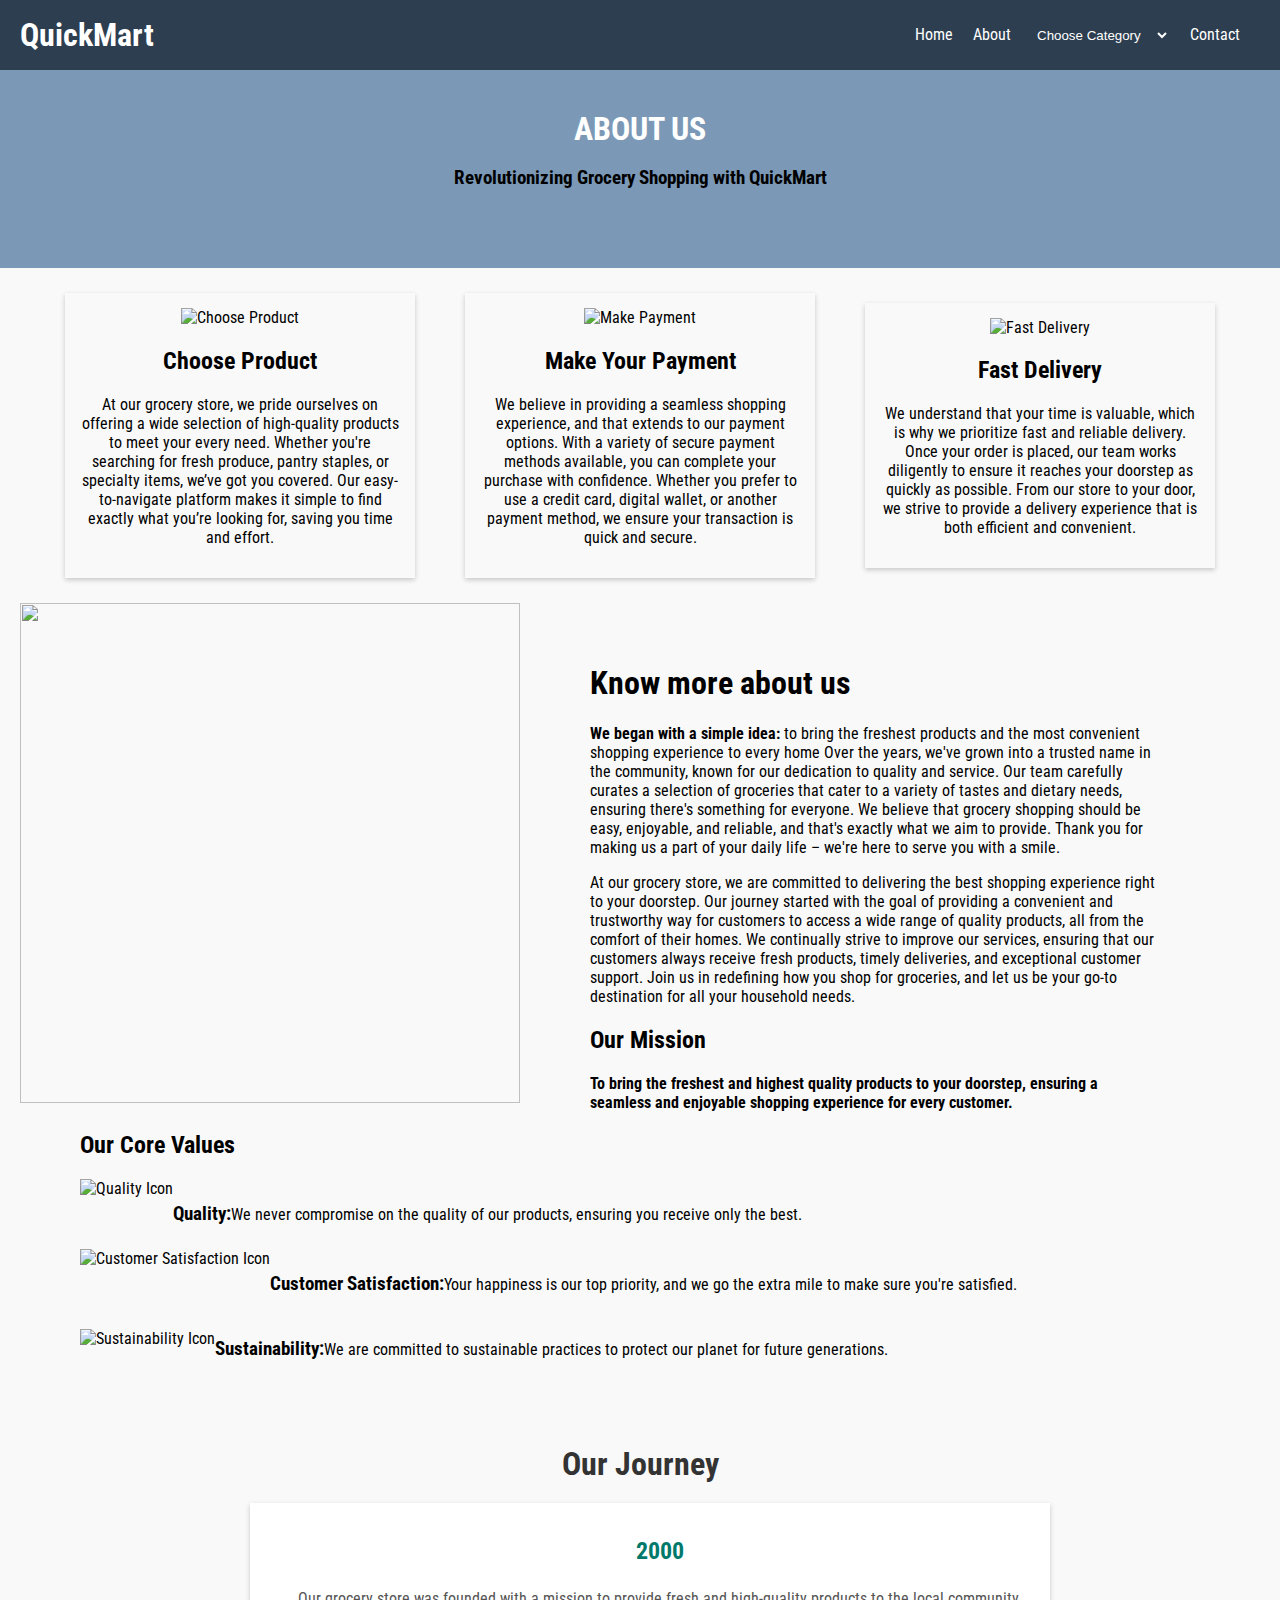
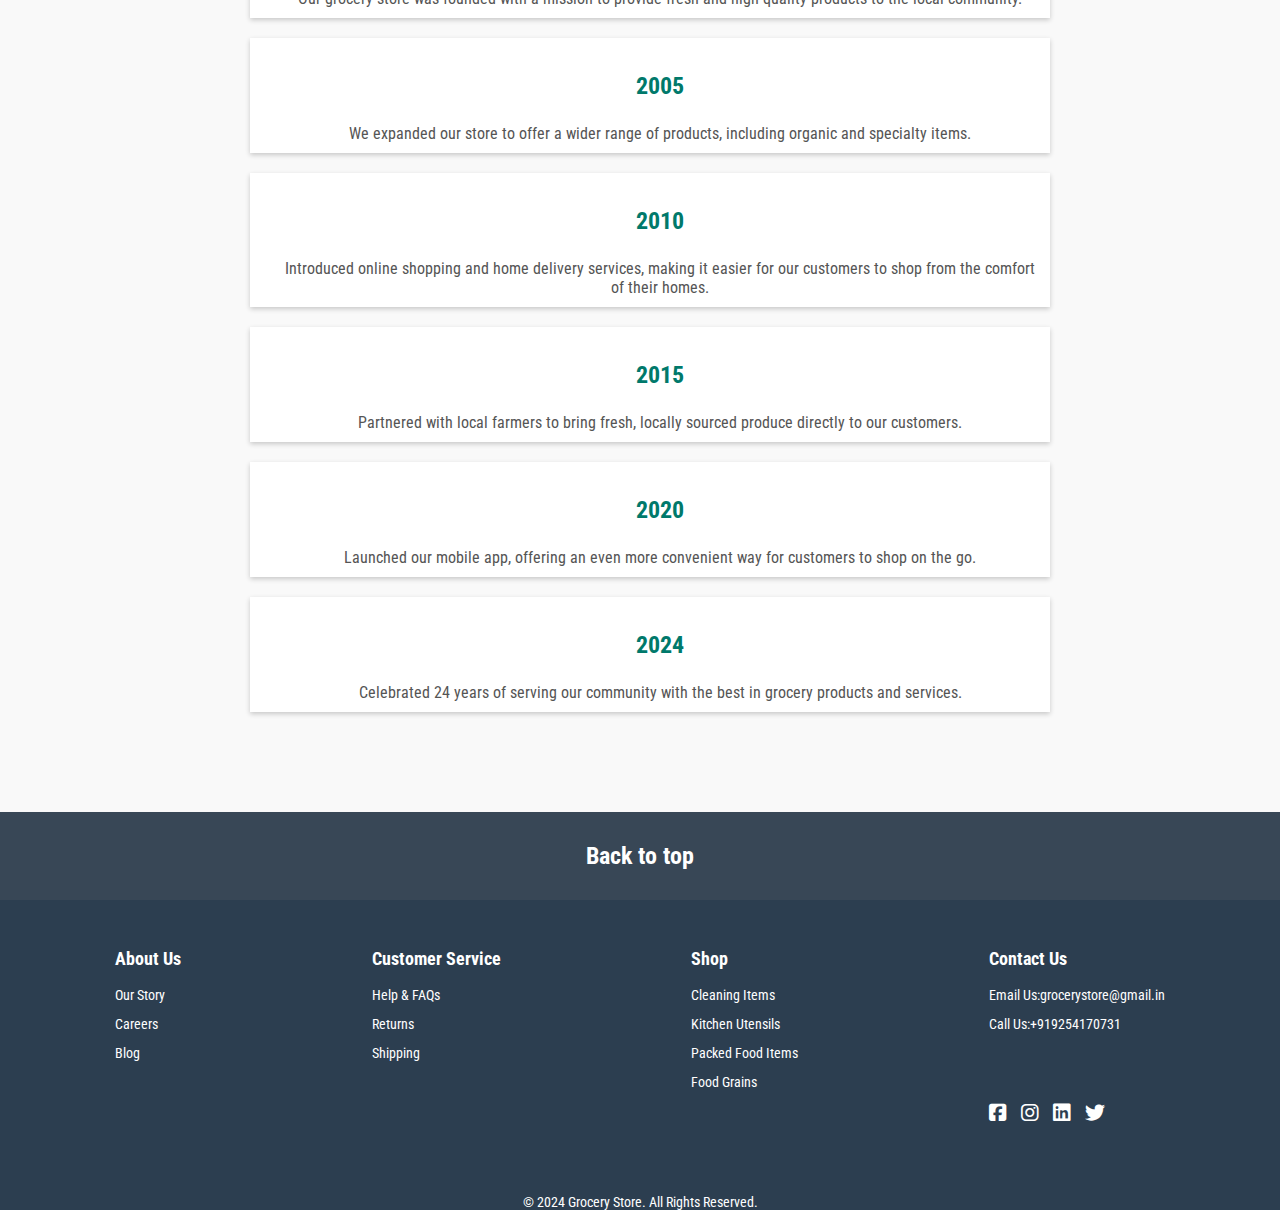
==== about.html @ d4c71a4c "Add files via upload" ====
<!DOCTYPE html>
<html lang="en">

<head>
    <meta charset="UTF-8">
    <meta name="viewport" content="width=device-width, initial-scale=1.0">
    <link rel="stylesheet" href="https://cdnjs.cloudflare.com/ajax/libs/font-awesome/6.6.0/css/all.min.css">
    <link rel="stylesheet" href="about.css">
    <title>Grocery Store</title>
</head>

<body>
    <header>
        <div class="logo">
            <h1>QuickMart</h1>
        </div>
        <nav>
            <ul>
                <li><a href="index.html">Home</a></li>
                <li><a href="about.html">About</a></li>
                <li>
                    <select class="product" id="product-select">Product
                        <option disabled selected>Choose Category</option>
                        <option value="shop1.html">Cleaning items</option>
                        <option value="shop2.html">Kitchen Utensil</option>
                        <option value="shop3.html">Packed Food Items</option>
                        <option value="shop4.html">Food Grains</option>
                    </select>
                </li>
                <li><a href="contact.html">Contact</a></li>
            </ul>
        </nav>
    </header>
    <section>
        <div class="about">
            <h1>ABOUT US</h1>
            <h3 style="color:black">Revolutionizing Grocery Shopping with QuickMart</h3>
        </div>

        <div class="about-content">
            <div class="details">
                <img src="https://bombouche.com/wp-content/uploads/2017/03/Select-your-product-icon.png" alt="Choose Product">
                <h2>Choose Product</h2>
                <p>At our grocery store, we pride ourselves on offering a wide selection of high-quality products to meet your every need. Whether you're searching for fresh produce, pantry staples, or specialty items, we’ve got you covered. Our easy-to-navigate
                    platform makes it simple to find exactly what you’re looking for, saving you time and effort.</p>
            </div>
            <div class="details">
                <img src="https://icons.veryicon.com/png/o/education-technology/blue-gray-solid-blend-icon/mobile-payment-2.png" alt="Make Payment">
                <h2>Make Your Payment</h2>
                <p>We believe in providing a seamless shopping experience, and that extends to our payment options. With a variety of secure payment methods available, you can complete your purchase with confidence. Whether you prefer to use a credit card,
                    digital wallet, or another payment method, we ensure your transaction is quick and secure.</p>
            </div>
            <div class="details">
                <img src="https://img.freepik.com/premium-vector/express-delivery-icon-fast-delivery-express-urgent-delivery-services-stopwatch-sign_349999-966.jpg" alt="Fast Delivery">
                <h2>Fast Delivery</h2>
                <p>We understand that your time is valuable, which is why we prioritize fast and reliable delivery. Once your order is placed, our team works diligently to ensure it reaches your doorstep as quickly as possible. From our store to your door,
                    we strive to provide a delivery experience that is both efficient and convenient.</p>
            </div>
        </div>
        <div class="info">
            <img src="https://static.vecteezy.com/system/resources/previews/024/396/300/original/ai-generative-delivery-man-in-blue-uniform-carrying-package-of-grocery-food-with-vegetable-and-fruit-on-transparent-isolated-free-png.png">
            <div class="more-info">
                <h1>Know more about us</h1>
                <p><strong>We began with a simple idea:</strong> to bring the freshest products and the most convenient shopping experience to every home Over the years, we've grown into a trusted name in the community, known for our dedication to quality
                    and service. Our team carefully curates a selection of groceries that cater to a variety of tastes and dietary needs, ensuring there's something for everyone. We believe that grocery shopping should be easy, enjoyable, and reliable,
                    and that's exactly what we aim to provide. Thank you for making us a part of your daily life – we're here to serve you with a smile.</p>
                <p>At our grocery store, we are committed to delivering the best shopping experience right to your doorstep. Our journey started with the goal of providing a convenient and trustworthy way for customers to access a wide range of quality products,
                    all from the comfort of their homes. We continually strive to improve our services, ensuring that our customers always receive fresh products, timely deliveries, and exceptional customer support. Join us in redefining how you shop
                    for groceries, and let us be your go-to destination for all your household needs.</p>
                <div class="mission-statement">
                    <h2>Our Mission</h2>
                    <strong>To bring the freshest and highest quality products to your doorstep, ensuring a seamless and enjoyable shopping experience for every customer.</strong>
                </div>

            </div>
        </div>
        <div class="core-values">
            <h2>Our Core Values</h2>
            <div class="value-item">
                <img src="images/quality.jpg" alt="Quality Icon">
                <h3>Quality:</h3>
                <p>We never compromise on the quality of our products, ensuring you receive only the best.</p>
            </div>
            <div class="value-item">
                <img src="images/customer.jpg" alt="Customer Satisfaction Icon">
                <h3>Customer Satisfaction:</h3>
                <p>Your happiness is our top priority, and we go the extra mile to make sure you're satisfied.</p>
            </div>
            <div class="value-item">
                <img src="images/sustainibility.png" alt="Sustainability Icon" style="height:40px">
                <h3>Sustainability:</h3>
                <p>We are committed to sustainable practices to protect our planet for future generations.</p>
            </div>
        </div>
        <section class="timeline">
            <h2>Our Journey</h2>
            <div class="timeline-container">
                <div class="timeline-item">
                    <div class="timeline-content">
                        <h3>2000</h3>
                        <p>Our grocery store was founded with a mission to provide fresh and high-quality products to the local community.</p>
                    </div>
                </div>
                <div class="timeline-item">
                    <div class="timeline-content">
                        <h3>2005</h3>
                        <p>We expanded our store to offer a wider range of products, including organic and specialty items.</p>
                    </div>
                </div>
                <div class="timeline-item">
                    <div class="timeline-content">
                        <h3>2010</h3>
                        <p>Introduced online shopping and home delivery services, making it easier for our customers to shop from the comfort of their homes.</p>
                    </div>
                </div>
                <div class="timeline-item">
                    <div class="timeline-content">
                        <h3>2015</h3>
                        <p>Partnered with local farmers to bring fresh, locally sourced produce directly to our customers.</p>
                    </div>
                </div>
                <div class="timeline-item">
                    <div class="timeline-content">
                        <h3>2020</h3>
                        <p>Launched our mobile app, offering an even more convenient way for customers to shop on the go.</p>
                    </div>
                </div>
                <div class="timeline-item">
                    <div class="timeline-content">
                        <h3>2024</h3>
                        <p>Celebrated 24 years of serving our community with the best in grocery products and services.</p>
                    </div>
                </div>
            </div>
        </section>



    </section>
    <footer>
        <div class="footer-nav">
            <a href="about.html">
                <h2>Back to top</h2>
            </a>
        </div>
        <div class="footer-container">
            <!-- Footer Links -->
            <div class="footer-links">
                <h3>About Us</h3>
                <ul>
                    <li><a href="#">Our Story</a></li>
                    <li><a href="#">Careers</a></li>
                    <li><a href="#">Blog</a></li>
                </ul>
            </div>
            <div class="footer-links">
                <h3>Customer Service</h3>
                <ul>
                    <li><a href="#">Help & FAQs</a></li>
                    <li><a href="#">Returns</a></li>
                    <li><a href="#">Shipping</a></li>
                </ul>
            </div>
            <div class="footer-links">
                <h3>Shop</h3>
                <ul>
                    <li><a href="#">Cleaning Items</a></li>
                    <li><a href="#">Kitchen Utensils</a></li>
                    <li><a href="#">Packed Food Items</a></li>
                    <li><a href="#">Food Grains</a></li>
                </ul>
            </div>
            <div class="footer-links">
                <h3>Contact Us</h3>
                <ul>
                    <li><a href="#">Email Us:grocerystore@gmail.in</a></li>
                    <li><a href="#">Call Us:+919254170731</a></li>
                </ul>
                <div class="social-media">
                    <i class="fa-brands fa-square-facebook"></i>
                    <i class="fa-brands fa-instagram"></i>
                    <i class="fa-brands fa-linkedin"></i>
                    <i class="fa-brands fa-twitter"></i>
                </div>
            </div>
        </div>


        <!-- Footer Bottom -->
        <div class="footer-bottom">
            <p>&copy; 2024 Grocery Store. All Rights Reserved.</p>
        </div>
    </footer>
    <script src="app.js"></script>
</body>

</html>
---- about.css ----
@import url('https://fonts.googleapis.com/css2?family=Roboto+Condensed:ital,wght@0,100..900;1,100..900&family=Roboto:ital,wght@0,100;0,300;0,400;0,500;0,700;0,900;1,100;1,300;1,400;1,500;1,700;1,900&family=Sevillana&display=swap');
body {
    margin: 0;
    padding: 0;
    box-sizing: border-box;
    background-color: #f9f9f9;
    font-family: "Roboto Condensed", sans-serif;
}

header {
    background-color: #2c3e50;
    padding: 10px 20px;
    color: #fff;
    display: flex;
    justify-content: space-between;
    align-items: center;
    height: 50px;
}

header .logo h1 {
    margin: 0;
}

header nav ul {
    list-style-type: none;
    margin: 0;
    padding: 0;
    display: flex;
}

header nav ul li {
    margin-right: 20px;
}

header nav ul li a {
    color: #fff;
    text-decoration: none;
}

.product {
    padding: 2px;
    border: none;
    outline: none;
    border-radius: 15px;
    background-color: #2c3e50;
    color: #fff;
    cursor: pointer;
}

.about {
    text-align: center;
    background-color: #7b99b6;
    color: white;
    height: 22vh;
}

.about h1 {
    margin: auto;
    padding-top: 40px;
}

.about-content {
    display: flex;
    justify-content: center;
    align-items: center;
}

.details {
    width: 25%;
    margin: 25px;
    padding: 15px;
    box-shadow: 0 2px 5px rgba(0, 0, 0, 0.2);
    text-align: center;
}

.details img {
    height: 70px;
}

.info {
    display: flex;
    justify-content: space-between;
}

.info img {
    height: 500px;
    width: 500px;
    margin-left: 20px;
}

.more-info {
    margin: 40px 120px 0px 70px;
}

.more-info p {
    font-size: medium;
}

.core-values {
    margin-left: 80px;
}

.value-item {
    display: flex;
    align-items: center;
}

.value-item img {
    height: 70px;
}

.timeline {
    padding: 40px 20px;
    text-align: center;
}

.timeline h2 {
    font-size: 32px;
    color: #333;
    margin-bottom: 20px;
}

.timeline-container {
    position: relative;
    max-width: 800px;
    margin: 0 auto;
    padding-left: 20px;
}

.timeline-item {
    margin: 20px 0;
    padding: 10px;
    background-color: #ffffff;
    box-shadow: 0 2px 5px rgba(0, 0, 0, 0.2);
}

.timeline-content {
    padding-left: 20px;
}

.timeline-content h3 {
    font-size: 24px;
    color: #00796b;
}

.timeline-content p {
    font-size: 16px;
    color: #555;
    margin: 0;
}

footer {
    background-color: #2c3e50;
    color: #fff;
    text-align: center;
    margin-top: 40px;
}

footer a {
    text-decoration: none;
}

.footer-nav {
    background-color: #384756;
    padding: 10px;
}

footer a h2 {
    text-align: center;
    color: white;
}

.footer-container {
    display: flex;
    flex-wrap: wrap;
    justify-content: space-around;
    margin-bottom: 20px;
    padding: 20px;
}

.footer-links {
    margin: 10px;
    text-align: left;
}

.footer-links h3 {
    margin-bottom: 15px;
    font-size: 18px;
}

.footer-links ul {
    list-style: none;
    padding: 0;
}

.footer-links ul li {
    margin-bottom: 10px;
}

.footer-links ul li a {
    color: #fff;
    text-decoration: none;
    font-size: 14px;
}

.footer-links ul li a:hover {
    text-decoration: underline;
}


/* Social Media Icons */

.social-media {
    margin: 20px 0;
}

.social-media i {
    margin: 50px 10px 0px 0px;
    display: inline-block;
    font-size: 20px;
}


/* Footer Bottom */

.footer-bottom {
    margin-top: 20px;
    font-size: 14px;
}

.footer-bottom p {
    margin: 0;
}
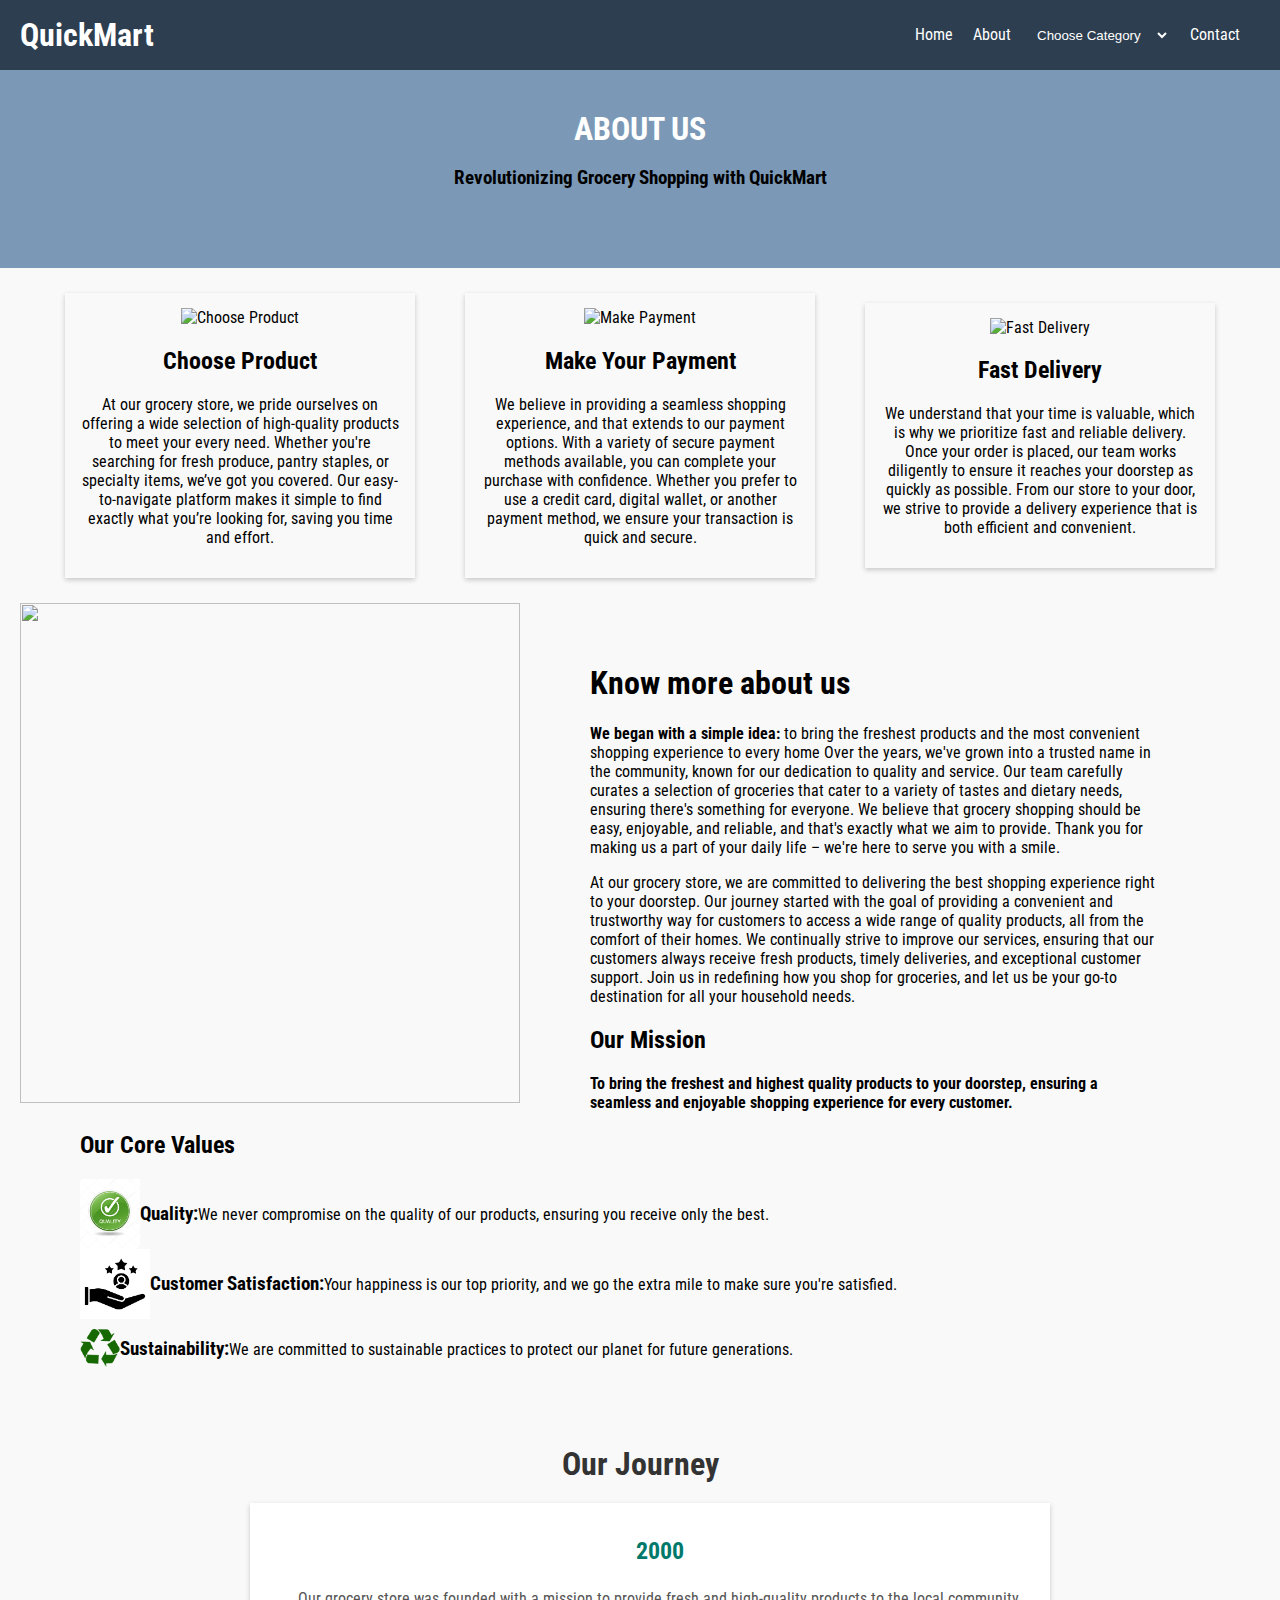
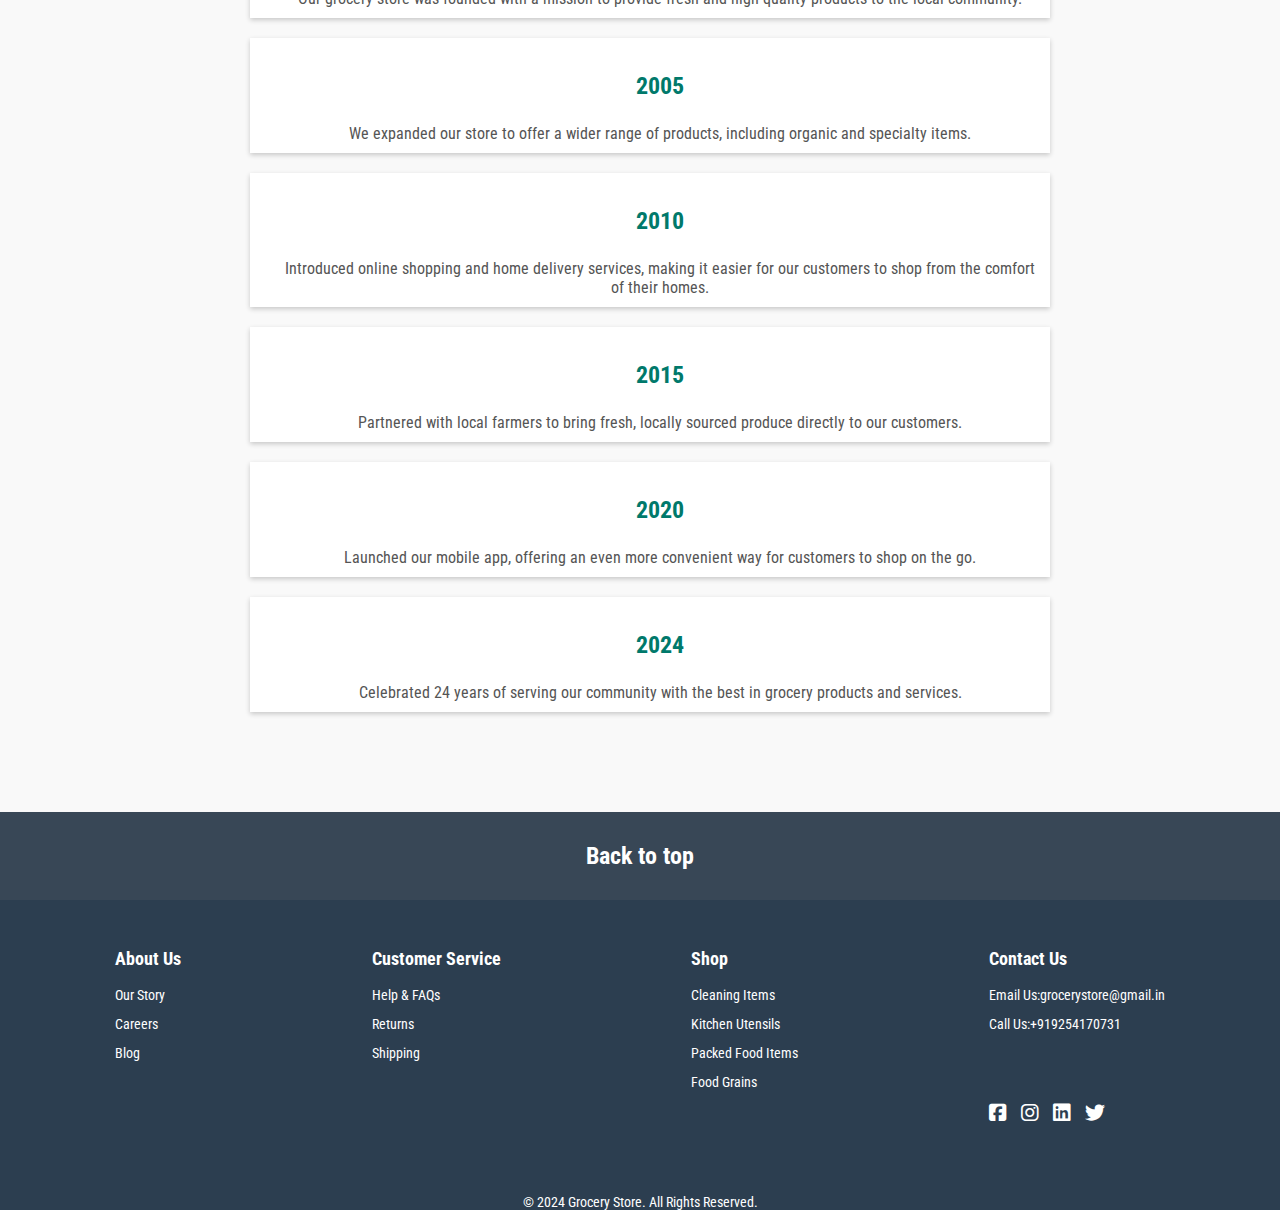
==== commit c861a13c: "Update about.html" ====
--- a/about.html
+++ b/about.html
@@ -77,17 +77,17 @@
         <div class="core-values">
             <h2>Our Core Values</h2>
             <div class="value-item">
-                <img src="images/quality.jpg" alt="Quality Icon">
+                <img src="quality.jpg" alt="Quality Icon">
                 <h3>Quality:</h3>
                 <p>We never compromise on the quality of our products, ensuring you receive only the best.</p>
             </div>
             <div class="value-item">
-                <img src="images/customer.jpg" alt="Customer Satisfaction Icon">
+                <img src="customer.jpg" alt="Customer Satisfaction Icon">
                 <h3>Customer Satisfaction:</h3>
                 <p>Your happiness is our top priority, and we go the extra mile to make sure you're satisfied.</p>
             </div>
             <div class="value-item">
-                <img src="images/sustainibility.png" alt="Sustainability Icon" style="height:40px">
+                <img src="sustainibility.png" alt="Sustainability Icon" style="height:40px">
                 <h3>Sustainability:</h3>
                 <p>We are committed to sustainable practices to protect our planet for future generations.</p>
             </div>
@@ -194,4 +194,4 @@
     <script src="app.js"></script>
 </body>
 
-</html>+</html>
